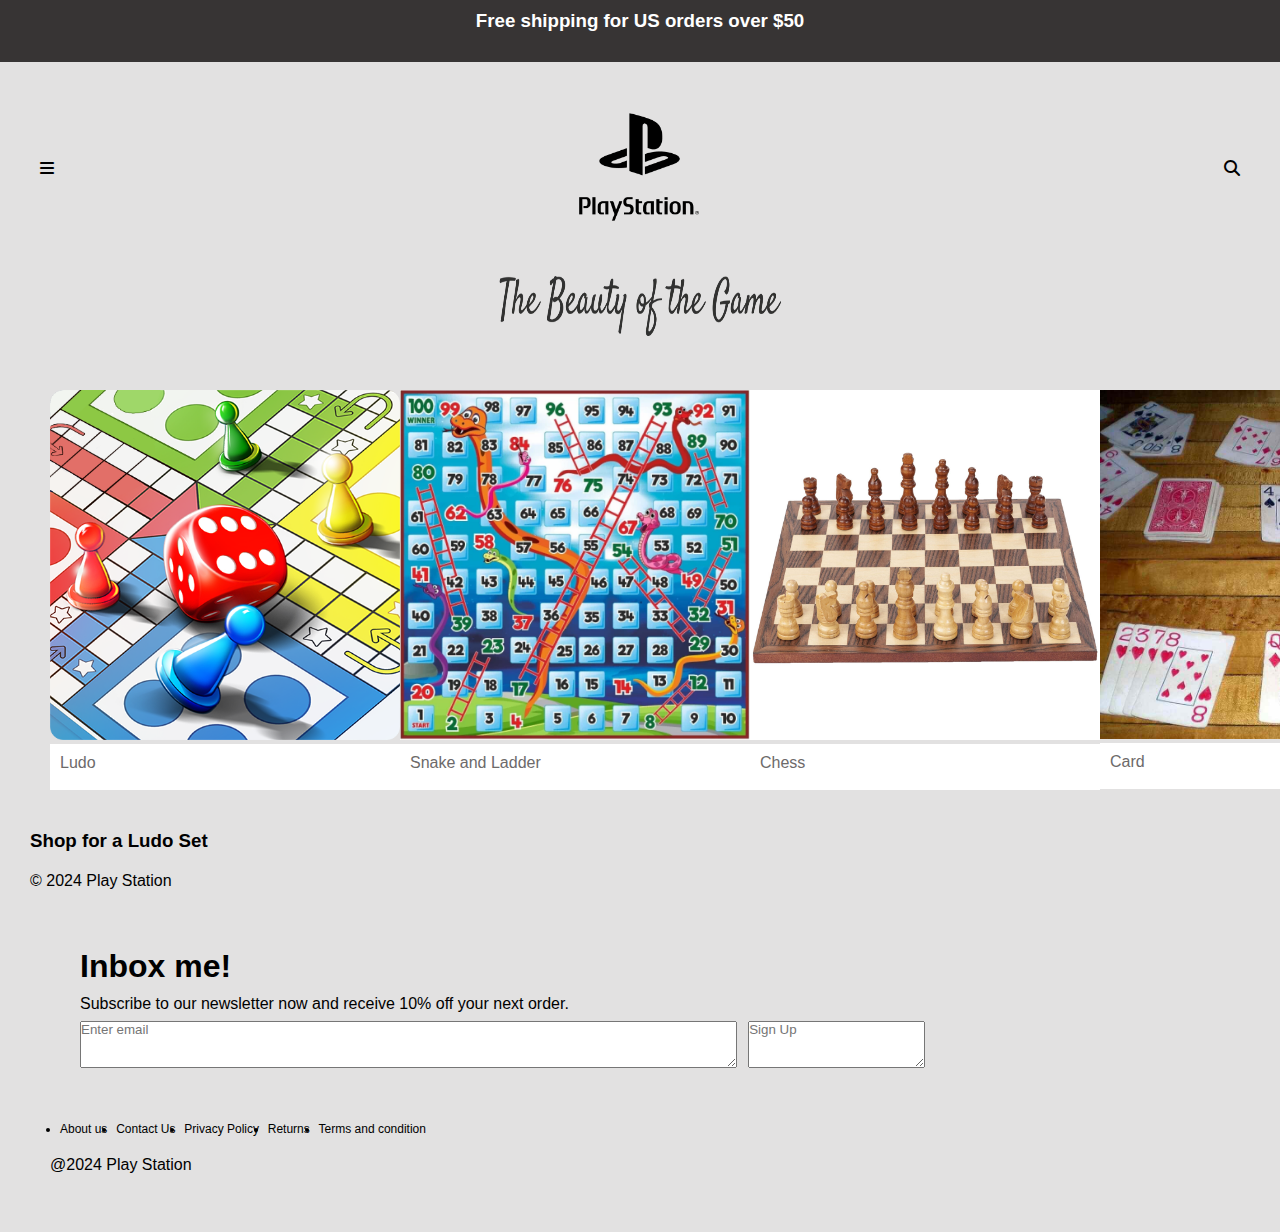
==== index.html @ 1d4bb190 "first commit" ====
<!DOCTYPE html>
<html lang="en">
<head>
    <meta charset="UTF-8">
    <meta name="viewport" content="width=device-width, initial-scale=1.0">
    <link rel="stylesheet" href="css/style.css">
    <link rel="stylesheet" href="https://cdnjs.cloudflare.com/ajax/libs/font-awesome/6.4.2/css/all.min.css">
    <title>GameProject</title>
</head>
<body>

    <div class="discount_info">
    <h3>Free shipping for US orders over $50</h3>
</div>

<div class="main_container">

    <div class="container">
        <div class="icon">
            <i class="fa fa-bars" aria-hidden="true"></i>
        </div>
        <div class="logo">
            <img src="img/Play station.png" width="150px">
        </div>
        <div class="sarch">
            <i class="fa fa-search" aria-hidden="true"></i>
        </div>
    </div>

    <div class="title">
        <img src="img/title.webp" width="600px" height="60px">
    </div>

    <div class="game_container">
       
            <div class="row">
                <div class="game1">
                    <img src="img/Ludo.png">
                </div>
                <div class="game_title">
                    <p>Ludo</p>
                </div>
            </div>
            <div class="row">
                <div class="game1">
                    <img src="img/snake and ladder.webp">
                </div>
                <div class="game_title">
                    <p>Snake and Ladder</p>
                </div>
            </div>
            <div class="row">
                <div class="game1">
                    <img src="img/chess.jpg">
                </div>
                <div class="game_title">
                    <p>Chess</p>
                </div>
            </div>
            <div class="row">
                <div class="game1">
                    <img src="img/Card.jpg">
                </div>
                <div class="game_title">
                    <p>Card</p>
                </div>
            </div>
    </div>

<!------------Footer--------->
    
<div class="footer">
        <div class="small_container">
            <h3>Shop for a Ludo Set</h3>
            <p>© 2024 Play Station</p>
        </div> 

        <div class="discription">
            <h1>Inbox me!</h1>
            <p>Subscribe to our newsletter now and receive 10% off your next order.</p> 
            <div class="user_info">
                <div class="User_Email">
                    <form>
                        <textarea rows="3", cols="80" placeholder="Enter email"></textarea>
                    </form>
                </div>
                <div class="sign_up">
                <form>
                    <textarea rows="3" , clo="6" placeholder="Sign Up"></textarea>
                </form>
                </div>
            </div>    
        </div> 
        <div class="listing">
            <ul>
                <li>About us</li>
                <li>Contact Us</li>
                <li>Privacy Policy</li>
                <li>Returns</li>
                <li>Terms and condition</li>
            </ul>
        </div>
        <div class="footer_container">
            <div class="copy_right">
                <p>@2024 Play Station</p>
            </div>
            <div class="payment_options">

            </div>
        </div>
    </div>
</div>
</body>
</html>
---- css/style.css ----
*{
    margin: 0;
    padding: 0;
    font-family: sans-serif;
}
.discount_info{
    background-color: rgb(55, 52, 52);
    text-align: center;
    padding: 10px;
    color: #fff;
    cursor: pointer;
}
.main_container{
    padding: 20px;
    background-color: rgb(226, 225, 225);
}
.container{
    padding: 10px;
    padding-left: 20px;
    padding-right: 20px;
    display: flex;
    justify-content: space-between;
    align-items: center;
}
.title{
    padding: 20px;
    text-align: center;
}
.game_container{
    padding: 30px;
    display: flex;
    justify-content: space-between;
}
.small_game_container{
    padding: 20px;
}
.row img{
    max-width: 350px;
    max-height: 400px;
    cursor: pointer;
}
.game_title{
    padding: 10px;  
    text-align: left;
    background-color: #fff;
    max-width: 350px;
    color: rgb(109, 106, 106);
}

/*-------------------footer-----------*/

.footer{
    padding: 10px;
}
.small_container{
    text-align: left;
}
h3{
    padding-bottom: 20px;
}
.discription{
    padding: 50px;
}
h1{
    padding-bottom: 10px;
}
p{
    padding-bottom: 8px;
}
.user_info{
    width: 100%;
    display: flex;
}
.sign_up{
    margin-left: 1%;
}
.listing{
    width: 30%;
    padding-left: 30px;
}
.listing ul{
    display: flex;
    justify-content: space-between;
    font-size: 12px;
}
.copy_right{
    padding: 20px;
}

/*----------------ludo page------------*/

.img_container{
    text-align: center;
}
.nav_class{
    cursor: pointer;
    text-decoration: none;
    padding: 10px;
}
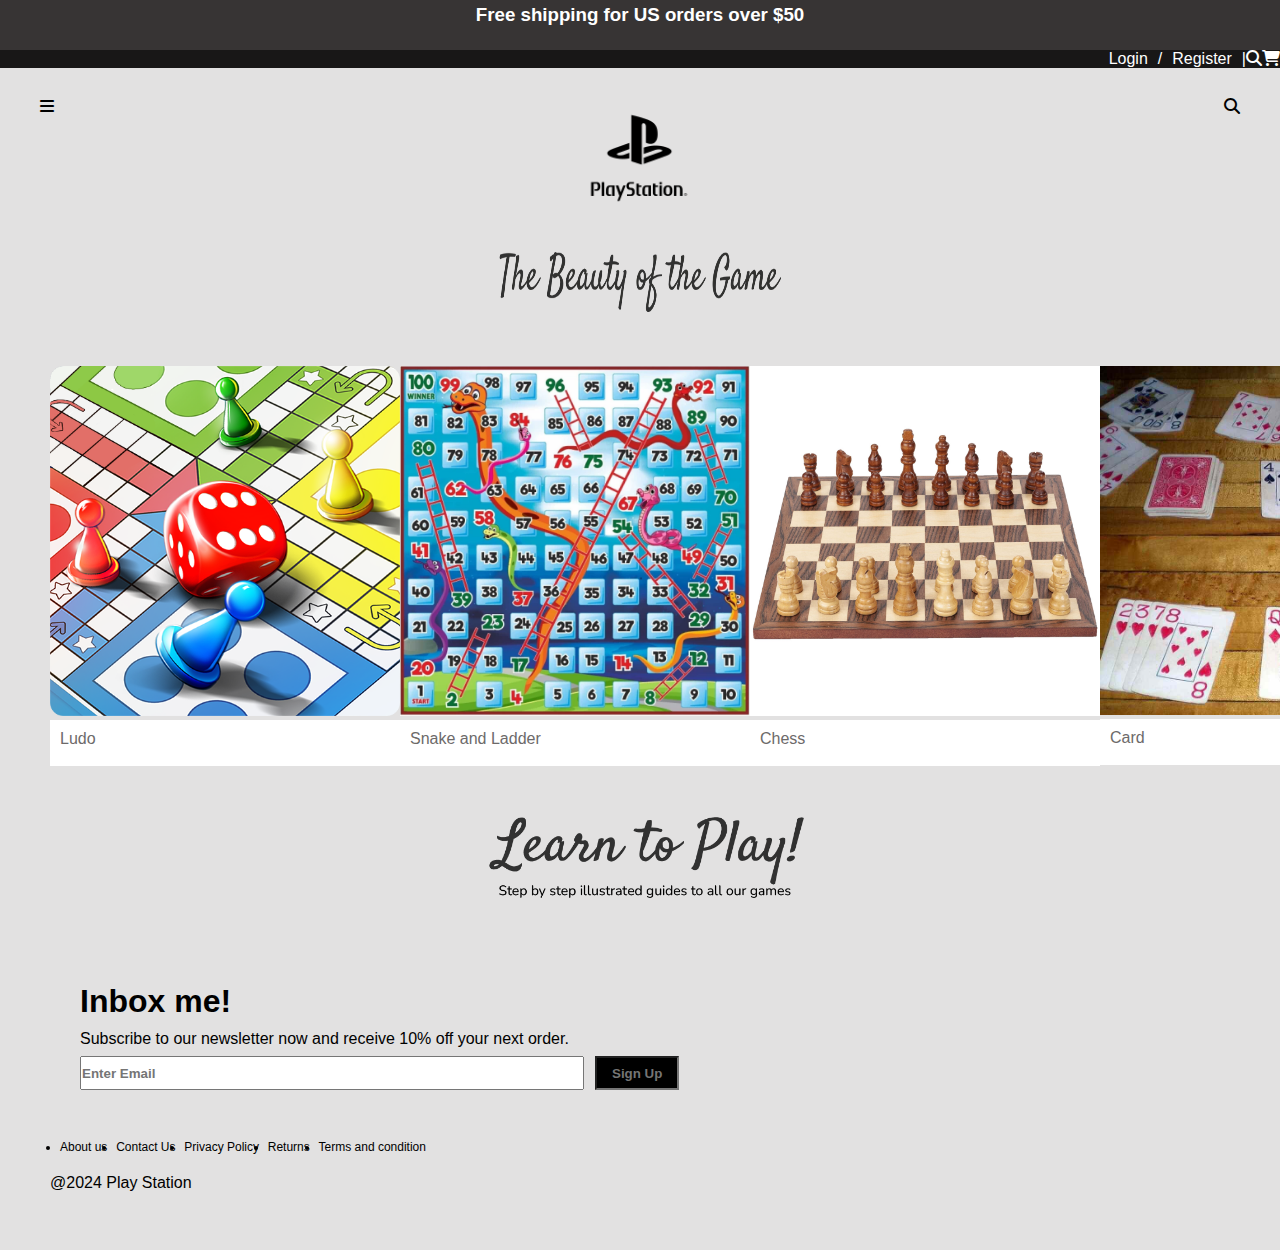
==== commit bb7cb4e9: "new page update" ====
--- a/index.html
+++ b/index.html
@@ -5,24 +5,33 @@
     <meta name="viewport" content="width=device-width, initial-scale=1.0">
     <link rel="stylesheet" href="css/style.css">
     <link rel="stylesheet" href="https://cdnjs.cloudflare.com/ajax/libs/font-awesome/6.4.2/css/all.min.css">
-    <title>GameProject</title>
+    <title>First Page</title>
 </head>
 <body>
-
     <div class="discount_info">
-    <h3>Free shipping for US orders over $50</h3>
-</div>
+        <h3>Free shipping for US orders over $50</h3>
+    </div>
+    <div class="user_container">
+        <div class="user_container_info">
+            <li>Login</li>
+            <span>/</span>
+            <li>Register</li>
+            <span>|</span>
+            <i class="fa-solid fa-magnifying-glass"></i>
+            <i class="fa-solid fa-cart-shopping"></i>
+        </div>
+    </div>
 
 <div class="main_container">
 
-    <div class="container">
+    <div class="small_conatiner">
         <div class="icon">
-            <i class="fa fa-bars" aria-hidden="true"></i>
+            <i class="fa-solid fa-bars"></i>
         </div>
         <div class="logo">
-            <img src="img/Play station.png" width="150px">
+            <img src="img/Play station.png" width="120px">
         </div>
-        <div class="sarch">
+        <div class="search">
             <i class="fa fa-search" aria-hidden="true"></i>
         </div>
     </div>
@@ -30,63 +39,65 @@
     <div class="title">
         <img src="img/title.webp" width="600px" height="60px">
     </div>
-
+    
     <div class="game_container">
-       
-            <div class="row">
-                <div class="game1">
-                    <img src="img/Ludo.png">
-                </div>
-                <div class="game_title">
-                    <p>Ludo</p>
-                </div>
+        <div class="row">
+            <div class="game1">
+                <img src="img/Ludo.png">
             </div>
-            <div class="row">
-                <div class="game1">
-                    <img src="img/snake and ladder.webp">
-                </div>
-                <div class="game_title">
-                    <p>Snake and Ladder</p>
-                </div>
+            <div class="game_title">
+                <p>Ludo</p>
             </div>
-            <div class="row">
-                <div class="game1">
-                    <img src="img/chess.jpg">
-                </div>
-                <div class="game_title">
-                    <p>Chess</p>
-                </div>
+        </div>
+        <div class="row">
+            <div class="game1">
+                <img src="img/snake and ladder.webp">
             </div>
-            <div class="row">
-                <div class="game1">
-                    <img src="img/Card.jpg">
-                </div>
-                <div class="game_title">
-                    <p>Card</p>
-                </div>
+            <div class="game_title">
+                <p>Snake and Ladder</p>
             </div>
+        </div>
+        <div class="row">
+            <div class="game1">
+                <img src="img/chess.jpg">
+            </div>
+            <div class="game_title">
+                <p>Chess</p>
+            </div>
+        </div>
+        <div class="row">
+            <div class="game1">
+                <img src="img/Card.jpg">
+            </div>
+            <div class="game_title">
+                <p>Card</p>
+            </div>
+        </div>
+    </div>
+    <div class="Bottom">
+        <img src="img/Learn to play.webp" width="800px">
     </div>
 
-<!------------Footer--------->
+    <!------------Footer--------->
+   
+    <div class="footer">
     
-<div class="footer">
-        <div class="small_container">
-            <h3>Shop for a Ludo Set</h3>
-            <p>© 2024 Play Station</p>
-        </div> 
-
         <div class="discription">
             <h1>Inbox me!</h1>
             <p>Subscribe to our newsletter now and receive 10% off your next order.</p> 
             <div class="user_info">
                 <div class="User_Email">
                     <form>
-                        <textarea rows="3", cols="80" placeholder="Enter email"></textarea>
+                        <div class="col-sm-7">
+                            <input type="text" class="form-control large-input" placeholder="Enter Email">
+                        </div>
                     </form>
                 </div>
                 <div class="sign_up">
                 <form>
-                    <textarea rows="3" , clo="6" placeholder="Sign Up"></textarea>
+                    <div class="col-sm">
+                        <input type="text" class="form-control large-input1" placeholder="Sign Up">
+                    </div>
                 </form>
                 </div>
             </div>    
--- a/css/style.css
+++ b/css/style.css
@@ -6,21 +6,39 @@
 .discount_info{
     background-color: rgb(55, 52, 52);
     text-align: center;
-    padding: 10px;
+    padding: 4px;
     color: #fff;
     cursor: pointer;
 }
+.user_container{
+    background-color: rgb(24, 23, 23);
+}
+.user_container_info{
+    color: #fff;
+    list-style: none;
+    display: flex;
+    justify-content: flex-end;
+    padding: 0;
+    margin: 0;
+    cursor: pointer;
+}
+.user_container_info li {
+    display: inline; 
+    margin-right: 10px; 
+    margin-left: 10px;
+}
 .main_container{
+    width: 100vw;
     padding: 20px;
     background-color: rgb(226, 225, 225);
+    box-sizing: border-box;
 }
-.container{
+.small_conatiner{
     padding: 10px;
     padding-left: 20px;
     padding-right: 20px;
     display: flex;
     justify-content: space-between;
-    align-items: center;
 }
 .title{
     padding: 20px;
@@ -31,20 +49,24 @@
     display: flex;
     justify-content: space-between;
 }
-.small_game_container{
-    padding: 20px;
-}
 .row img{
     max-width: 350px;
     max-height: 400px;
     cursor: pointer;
 }
 .game_title{
-    padding: 10px;  
+    padding: 10px;
     text-align: left;
     background-color: #fff;
     max-width: 350px;
     color: rgb(109, 106, 106);
+}
+.Bottom{
+    padding: 20px;
+    text-align: center
+}
+.Bottom img{
+    cursor: pointer;
 }
 
 /*-------------------footer-----------*/
@@ -87,6 +109,20 @@
     padding: 20px;
 }
 
+.large-input {
+    height: 30px; 
+    width: 500px;
+    font-weight: bold;
+}
+.large-input1{
+    height: 30px;
+    width: 80px;
+    text-align: center;
+    background: black;
+    color: #fff;
+    font-weight: bold;
+}
+
 /*----------------ludo page------------*/
 
 .img_container{
@@ -96,4 +132,10 @@
     cursor: pointer;
     text-decoration: none;
     padding: 10px;
+}
+.content_header{
+    padding: 20px;
+}
+.content_header h1{
+    text-align: center;
 }